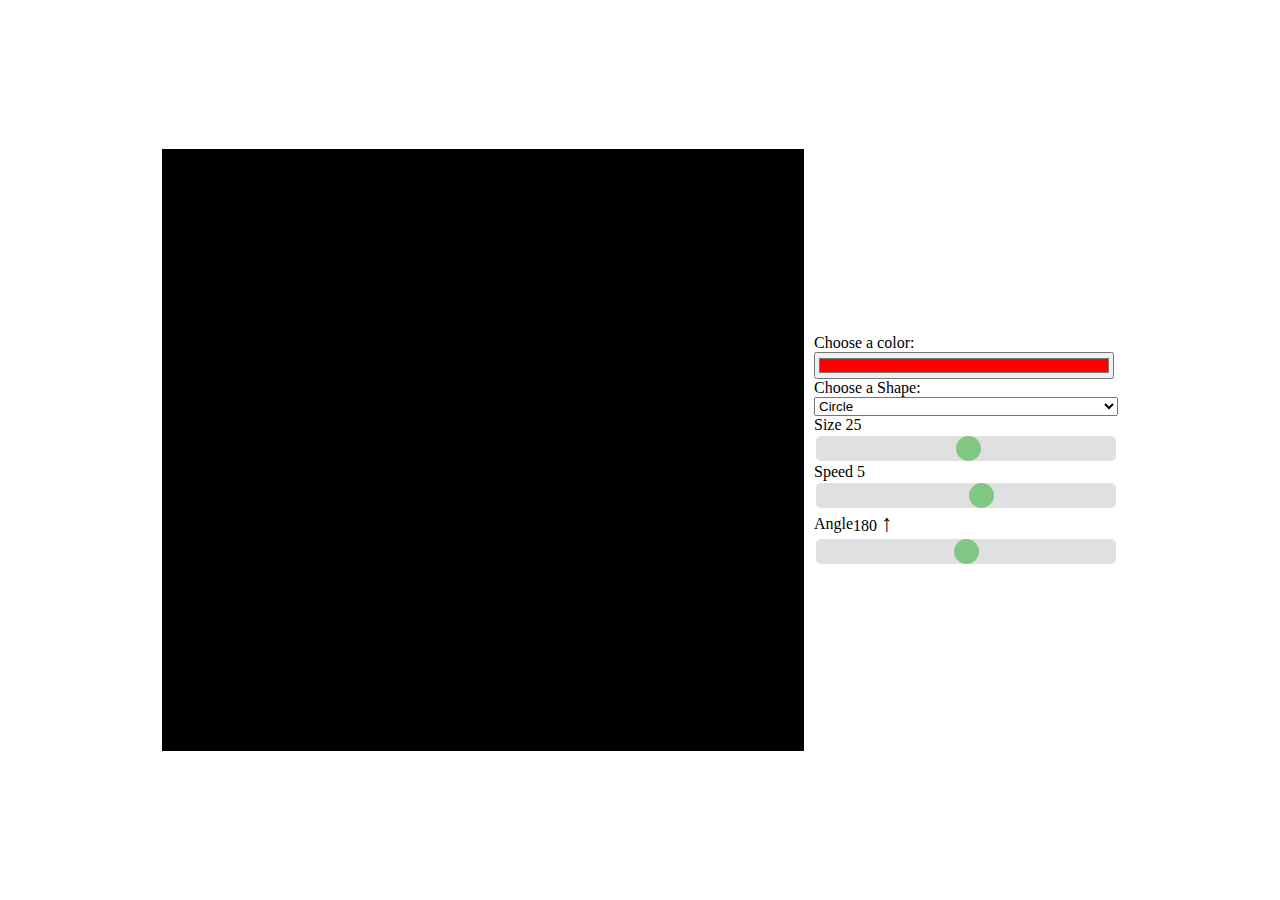
==== index.html @ ede8e73e "minor fixes" ====
<!DOCTYPE html>
<html lang="en">
<head>
    <meta charset="UTF-8">
    <meta name="viewport" content="width=device-width, initial-scale=1.0">
    <title>Canvas Base</title>
    <link rel="stylesheet" href="style.css">
</head>
<body>
    <div class="contents">
    
        <canvas id="myCanvas" style="border:1px solid black;">
            Your browser does not support HTML5 Canvas.
        </canvas>

        <div class="properties">

            <div class="colors">
                <label for="colors">Choose a color:</label>
                <div class="color-picker">
                    <input type="color" id="colorInput" value="#ff0000">
                </div>
            </div>

            <div class="shapes">
                <label for="shapes">Choose a Shape:</label>
                <select name="shapes" id="shapes">
                    <option value="circle">Circle</option>
                    <option value="square">Square</option>
                    <option value="rectangle">Rectangle</option>
                    <option value="triangle">Triangle</option>
                </select>
            </div>

            <div class="size">
                <div class="sizeValue">
                    <label for="myRange">Size</label>
                    <span id="sizeValue">25</span>
                </div>
                <input type="range" name="shapeSize" id="myRange" class="slider" min="1" max="50">
                
            </div>

            <div class="speed">
                <div class="speedValue">
                    <label for="myRangeSpeed">Speed</label> 
                    <span id="speedValue">5</span>
                </div>
                <input type="range" name="shapeSpeed" id="myRangeSpeed" class="slider" min="1" max="10">
                
                
            </div>

            <div class="angle">
                <div class="angleValue">
                    <label for="angleRange">Angle</label>
                    <div class="angleArrow">
                        <span id="angleValue">180</span>
                        <div id="arrow" style="display: inline-block; transform: rotate(0deg);">↑</div>
                    </div>
                </div>
                <input type="range" name="shapeAngle" id="angleRange" class="slider" min="0" max="360">
            </div>

        </div>
    </div>

    <script src="script.js"></script>
</body>
</html>
---- style.css ----
.size {
    width: 100%;
}

.slider {
    -webkit-appearance: none;
    appearance: none;
    background: #d3d3d3;
    outline: none;
    opacity: 0.7;
    -webkit-transition: .2s;
    transition: opacity .2s;
    border-radius: 5px;
}

.slider:hover {
    opacity: 1;
}

.slider::-webkit-slider-thumb {
    -webkit-appearance: none;
    appearance: none;
    width: 25px;
    height: 25px;
    background: #4CAF50;
    cursor: pointer;
    border-radius: 50%;
}

.slider::-moz-range-thumb {
    width: 25px;
    height: 25px;
    background: #4CAF50;
    cursor: pointer;
    border-radius: 50%;
}

#arrow{
    font-size: 24px;
}

html {
    margin: 0;
    padding: 0;
    height: 100%;
    width: 100%;
    display: flex;
    justify-content: center;
    align-items: center;
}

.contents {
    display: flex;
    justify-content: center;
    align-items: center;
    gap: 10px
}

.shapes {
    display: flex;
    flex-direction: column;
}

.size {
    display: flex;
    flex-direction: column;
}

.speed {
    display: flex;
    flex-direction: column;
}

.angle {
    display: flex;
    flex-direction: column;
}

.angleValue {
    display: flex;
    flex-direction: row;
    align-items: center;
}

input {
    width: 300px;
}
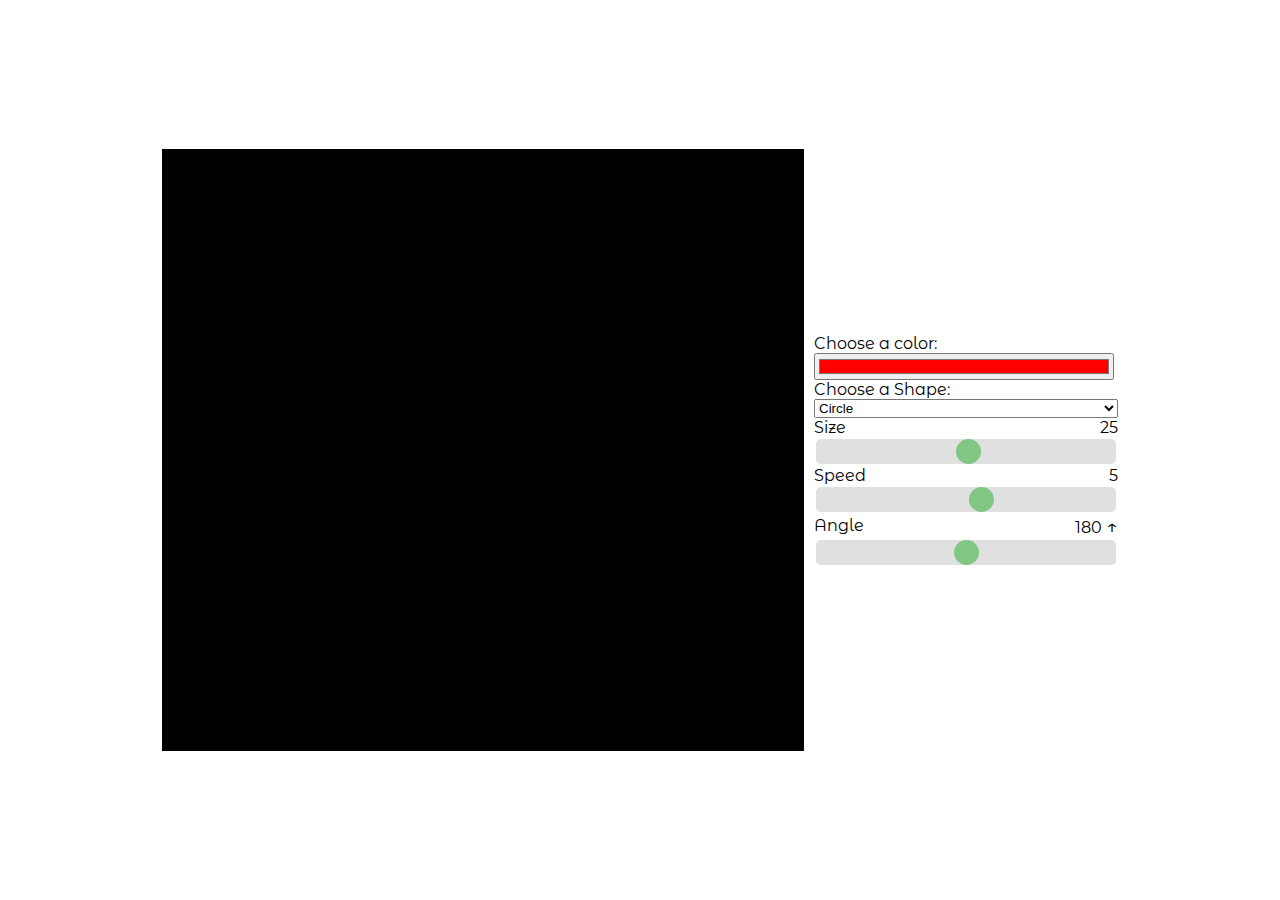
==== commit e3a683e4: "css updates" ====
--- a/index.html
+++ b/index.html
@@ -5,6 +5,9 @@
     <meta name="viewport" content="width=device-width, initial-scale=1.0">
     <title>Canvas Base</title>
     <link rel="stylesheet" href="style.css">
+    <link rel="preconnect" href="https://fonts.googleapis.com">
+    <link rel="preconnect" href="https://fonts.gstatic.com" crossorigin>
+    <link href="https://fonts.googleapis.com/css2?family=Montserrat+Alternates:ital,wght@0,100;0,200;0,300;0,400;0,500;0,600;0,700;0,800;0,900;1,100;1,200;1,300;1,400;1,500;1,600;1,700;1,800;1,900&display=swap" rel="stylesheet">
 </head>
 <body>
     <div class="contents">
--- a/style.css
+++ b/style.css
@@ -36,10 +36,13 @@
 }
 
 #arrow{
-    font-size: 24px;
+    font-size: 20px;
 }
 
 html {
+    font-family: "Montserrat Alternates", sans-serif;
+    font-weight: 400;
+    font-style: normal;
     margin: 0;
     padding: 0;
     height: 100%;
@@ -66,9 +69,19 @@
     flex-direction: column;
 }
 
+.sizeValue {
+    display: flex;
+    justify-content: space-between;
+}
+
 .speed {
     display: flex;
     flex-direction: column;
+}
+
+.speedValue {
+    display: flex;
+    justify-content: space-between;
 }
 
 .angle {
@@ -80,6 +93,7 @@
     display: flex;
     flex-direction: row;
     align-items: center;
+    justify-content: space-between;
 }
 
 input {
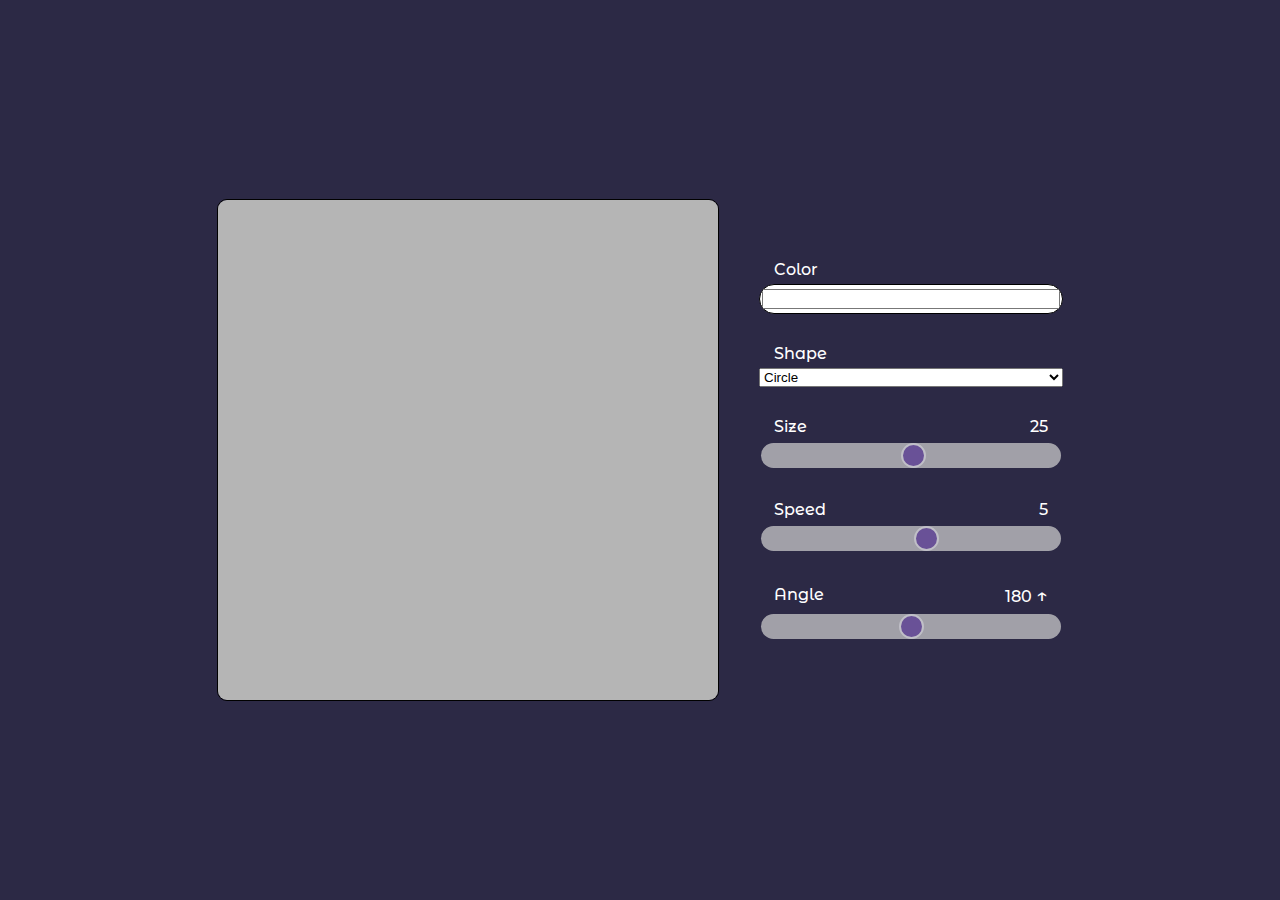
==== commit ef4b7548: "css update" ====
--- a/index.html
+++ b/index.html
@@ -18,15 +18,15 @@
 
         <div class="properties">
 
-            <div class="colors">
-                <label for="colors">Choose a color:</label>
+            <div class="props colors">
+                <label for="colors" class="labels">Color</label>
                 <div class="color-picker">
-                    <input type="color" id="colorInput" value="#ff0000">
+                    <input type="color" id="colorInput" value="#FFFFFF" style="background-color: #FFFFFF;">
                 </div>
             </div>
 
-            <div class="shapes">
-                <label for="shapes">Choose a Shape:</label>
+            <div class="props shapes">
+                <label for="shapes" class="labels">Shape</label>
                 <select name="shapes" id="shapes">
                     <option value="circle">Circle</option>
                     <option value="square">Square</option>
@@ -35,26 +35,23 @@
                 </select>
             </div>
 
-            <div class="size">
+            <div class="props size">
                 <div class="sizeValue">
                     <label for="myRange">Size</label>
                     <span id="sizeValue">25</span>
                 </div>
                 <input type="range" name="shapeSize" id="myRange" class="slider" min="1" max="50">
-                
             </div>
 
-            <div class="speed">
+            <div class="props speed">
                 <div class="speedValue">
                     <label for="myRangeSpeed">Speed</label> 
                     <span id="speedValue">5</span>
                 </div>
                 <input type="range" name="shapeSpeed" id="myRangeSpeed" class="slider" min="1" max="10">
-                
-                
             </div>
 
-            <div class="angle">
+            <div class="props angle">
                 <div class="angleValue">
                     <label for="angleRange">Angle</label>
                     <div class="angleArrow">
--- a/style.css
+++ b/style.css
@@ -41,7 +41,7 @@
 
 html {
     font-family: "Montserrat Alternates", sans-serif;
-    font-weight: 400;
+    font-weight: 450;
     font-style: normal;
     margin: 0;
     padding: 0;
@@ -50,18 +50,34 @@
     display: flex;
     justify-content: center;
     align-items: center;
+    background-color: #2c2945;
+    color: #ffffff;
+}
+
+canvas {
+    border-color: #4CAF50;
+    border-radius: 10px;
+    border: 20px
+}
+
+.properties {
+    display: flex;
+    flex-direction: column;
+    height: 100%;
+    gap: 30px
 }
 
 .contents {
     display: flex;
     justify-content: center;
     align-items: center;
-    gap: 10px
+    gap: 40px
 }
 
 .shapes {
     display: flex;
     flex-direction: column;
+    position: relative;
 }
 
 .size {
@@ -72,6 +88,8 @@
 .sizeValue {
     display: flex;
     justify-content: space-between;
+    margin-left: 15px;
+    width: 90%
 }
 
 .speed {
@@ -82,6 +100,8 @@
 .speedValue {
     display: flex;
     justify-content: space-between;
+    margin-left: 15px;
+    width: 90%
 }
 
 .angle {
@@ -94,8 +114,43 @@
     flex-direction: row;
     align-items: center;
     justify-content: space-between;
+    margin-left: 15px;
+    width: 90%
 }
 
-input {
+
+
+input, .slider {
     width: 300px;
+    border-radius: 100px;
+}
+
+
+input[type="range"]::-webkit-slider-thumb {
+    background: #8463ba;
+    border: 2px solid #fff;
+}
+
+.props {
+    display: flex;
+    flex-direction: column;
+    gap: 5px;
+}
+
+.labels {
+    margin-left: 15px
+}
+
+/* Remove the default border and outline around the color input */
+input[type="color"] {
+    padding: 0;               /* Remove any padding */
+    width: 100%;              /* Set the size of the color picker */
+    height: 30px;             /* Set the size of the color picker */
+    border-radius: 100px;       /* Make it round */
+    background-color: transparent; /* Make sure there's no default background */
+}
+
+/* Optional: Add a hover effect for better UX */
+input[type="color"]:hover {
+    opacity: 0.8;
 }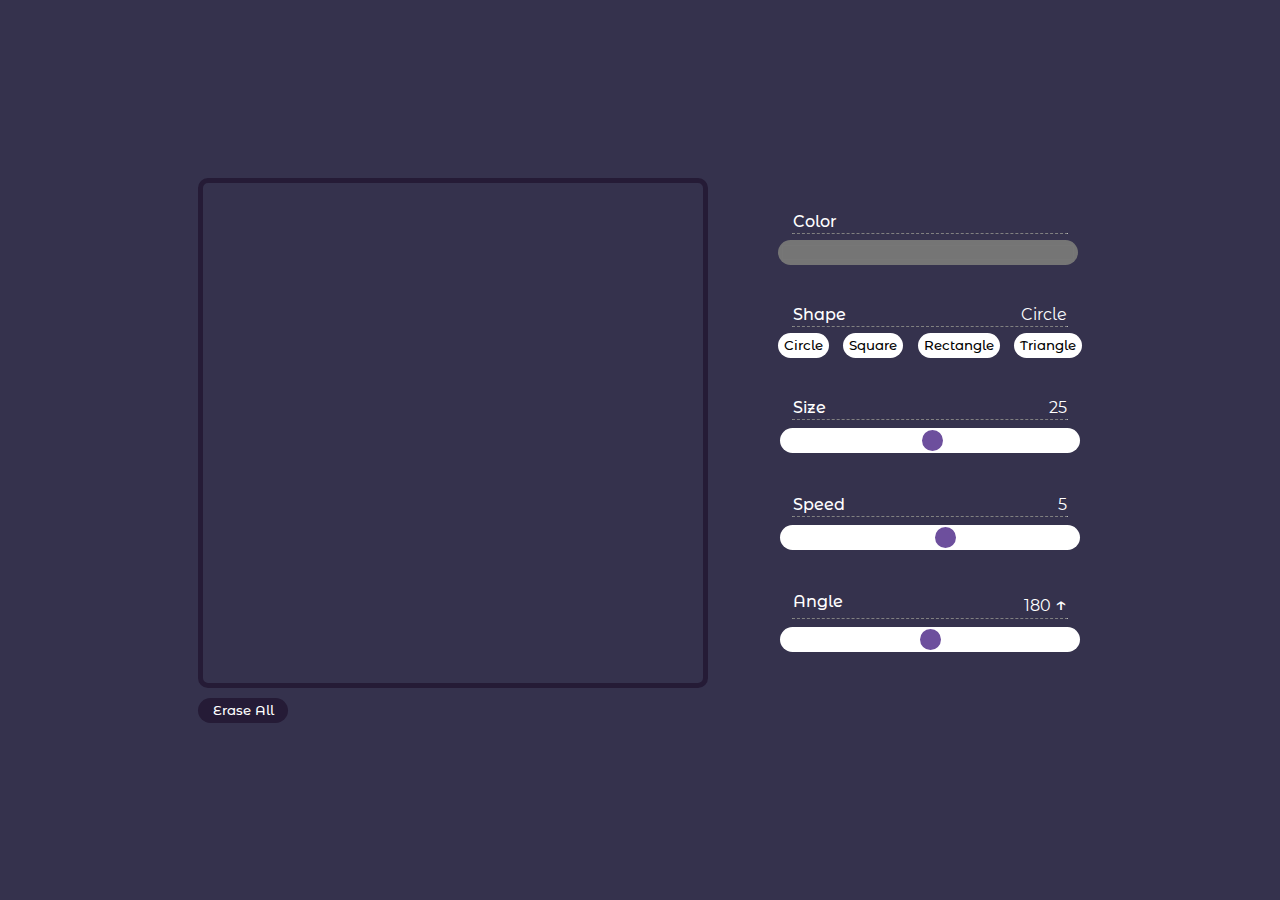
==== commit 371d8d3b: "last commit" ====
--- a/index.html
+++ b/index.html
@@ -11,28 +11,34 @@
 </head>
 <body>
     <div class="contents">
-    
-        <canvas id="myCanvas" style="border:1px solid black;">
+        <canvas id="myCanvas" style="border:5px solid var(--canvas-border)">
             Your browser does not support HTML5 Canvas.
         </canvas>
 
         <div class="properties">
 
             <div class="props colors">
-                <label for="colors" class="labels">Color</label>
+                <label for="colors" class="labels" id="colorLabel">Color</label>
+                <hr>
                 <div class="color-picker">
-                    <input type="color" id="colorInput" value="#FFFFFF" style="background-color: #FFFFFF;">
+                    <input type="color" id="colorInput" value="#757575" style="background-color: #757575;">
                 </div>
             </div>
 
             <div class="props shapes">
-                <label for="shapes" class="labels">Shape</label>
-                <select name="shapes" id="shapes">
-                    <option value="circle">Circle</option>
-                    <option value="square">Square</option>
-                    <option value="rectangle">Rectangle</option>
-                    <option value="triangle">Triangle</option>
-                </select>
+                <div class="shapeValue">
+                    <label for="shapes" class="labels">Shape</label>
+                    <span id="shapeValue">Circle</span>
+                </div>
+    
+                <hr>
+
+                <div class="shape-buttons">
+                    <button type="button" class="shape-btn circle" data-shape="circle">Circle</button>
+                    <button type="button" class="shape-btn square" data-shape="square">Square</button>
+                    <button type="button" class="shape-btn rectangle" data-shape="rectangle">Rectangle</button>
+                    <button type="button" class="shape-btn triangle" data-shape="triangle">Triangle</button>
+                </div>
             </div>
 
             <div class="props size">
@@ -40,6 +46,7 @@
                     <label for="myRange">Size</label>
                     <span id="sizeValue">25</span>
                 </div>
+                <hr>
                 <input type="range" name="shapeSize" id="myRange" class="slider" min="1" max="50">
             </div>
 
@@ -48,6 +55,7 @@
                     <label for="myRangeSpeed">Speed</label> 
                     <span id="speedValue">5</span>
                 </div>
+                <hr>
                 <input type="range" name="shapeSpeed" id="myRangeSpeed" class="slider" min="1" max="10">
             </div>
 
@@ -59,11 +67,13 @@
                         <div id="arrow" style="display: inline-block; transform: rotate(0deg);">↑</div>
                     </div>
                 </div>
+                <hr>
                 <input type="range" name="shapeAngle" id="angleRange" class="slider" min="0" max="360">
-            </div>
-
+            </div>   
         </div>
     </div>
+
+    <button id="eraseAllButton">Erase All</button>
 
     <script src="script.js"></script>
 </body>
--- a/style.css
+++ b/style.css
@@ -1,42 +1,11 @@
-.size {
-    width: 100%;
-}
-
-.slider {
-    -webkit-appearance: none;
-    appearance: none;
-    background: #d3d3d3;
-    outline: none;
-    opacity: 0.7;
-    -webkit-transition: .2s;
-    transition: opacity .2s;
-    border-radius: 5px;
-}
-
-.slider:hover {
-    opacity: 1;
-}
-
-.slider::-webkit-slider-thumb {
-    -webkit-appearance: none;
-    appearance: none;
-    width: 25px;
-    height: 25px;
-    background: #4CAF50;
-    cursor: pointer;
-    border-radius: 50%;
-}
-
-.slider::-moz-range-thumb {
-    width: 25px;
-    height: 25px;
-    background: #4CAF50;
-    cursor: pointer;
-    border-radius: 50%;
-}
-
-#arrow{
-    font-size: 20px;
+:root {
+    --bg-color: #35324d;
+    --text-color: #FFFFFF;
+    --slider-bullet: #6d4f9d;
+    --canvas-border: #251b36;
+    --prop-color: #FFFFFF;
+    --prop-hover: #b6b6b6;
+    --prop-active: #8c8c8c;
 }
 
 html {
@@ -50,107 +19,138 @@
     display: flex;
     justify-content: center;
     align-items: center;
-    background-color: #2c2945;
-    color: #ffffff;
-}
-
-canvas {
-    border-color: #4CAF50;
-    border-radius: 10px;
-    border: 20px
-}
-
-.properties {
-    display: flex;
-    flex-direction: column;
-    height: 100%;
-    gap: 30px
+    background-color: var(--bg-color);
+    color: var(--text-color);
 }
 
 .contents {
     display: flex;
     justify-content: center;
     align-items: center;
-    gap: 40px
+    gap: 70px
 }
 
-.shapes {
+canvas {
+    border-radius: 10px;
+}
+
+.properties {
     display: flex;
     flex-direction: column;
-    position: relative;
+    gap: 40px;
 }
 
-.size {
+.props {
     display: flex;
     flex-direction: column;
 }
 
-.sizeValue {
+.colors, .shapes, .size, .speed, .angle {
+    display: flex;
+    flex-direction: column;
+}
+
+.shapeValue, .sizeValue, .speedValue, .angleValue {
     display: flex;
     justify-content: space-between;
     margin-left: 15px;
     width: 90%
 }
 
-.speed {
+.shape-buttons {
     display: flex;
-    flex-direction: column;
+    justify-content: space-between;
+    width: 100%;
 }
 
-.speedValue {
-    display: flex;
-    justify-content: space-between;
-    margin-left: 15px;
-    width: 90%
+.shape-btn, #eraseAllButton {
+    font-family: "Montserrat Alternates", sans-serif;
+    font-weight: 450;
+    font-style: normal;
+    border: none;
+    border-radius: 100px;
+    height: 25px;
+    background-color: var(--prop-color);
 }
 
-.angle {
-    display: flex;
-    flex-direction: column;
+.shape-btn:hover, #eraseAllButton:hover {
+    background-color: var(--prop-hover);
+    cursor: pointer;
+    transition: background-color 0.3s;
 }
 
-.angleValue {
-    display: flex;
-    flex-direction: row;
-    align-items: center;
-    justify-content: space-between;
-    margin-left: 15px;
-    width: 90%
+.shape-btn:active, #eraseAllButton:active {
+    background-color: var(--prop-active);
+    transition: background-color 0.3s;
+    cursor: pointer;
 }
 
-
-
-input, .slider {
+.slider {
+    -webkit-appearance: none;
+    appearance: none;
+    background: var(--prop-color);
+    outline: none;
+    border-radius: 100px;
     width: 300px;
-    border-radius: 100px;
+    height:25px;
 }
 
-
-input[type="range"]::-webkit-slider-thumb {
-    background: #8463ba;
-    border: 2px solid #fff;
+.slider:hover {
+    background-color: var(--prop-hover);
+    transition: background-color .3s;
 }
 
-.props {
-    display: flex;
-    flex-direction: column;
-    gap: 5px;
+.slider:active {
+    background-color: var(--prop-active);
+    transition: background-color .3s;
 }
 
-.labels {
+.slider::-webkit-slider-thumb {
+    -webkit-appearance: none;
+    appearance: none;
+    width: 25px;
+    height: 25px;
+    background: var(--slider-bullet);
+    cursor: pointer;
+    border-radius: 50%;
+    border: 2px solid #FFFFFF;
+}
+
+#arrow{
+    font-size: 20px;
+}
+
+hr {
+    width: 90%;
+    margin-top: 2px;
+    margin-bottom: 6px;
+    border-top: 1px dashed;
+    border-bottom: none;
+}
+
+#colorLabel {
     margin-left: 15px
 }
 
-/* Remove the default border and outline around the color input */
-input[type="color"] {
-    padding: 0;               /* Remove any padding */
-    width: 100%;              /* Set the size of the color picker */
-    height: 30px;             /* Set the size of the color picker */
-    border-radius: 100px;       /* Make it round */
-    background-color: transparent; /* Make sure there's no default background */
+input {
+    width: 300px;
+    border: none;
+    border-radius: 100px;
+    height: 25px;
+    cursor: pointer;
 }
 
-/* Optional: Add a hover effect for better UX */
-input[type="color"]:hover {
-    opacity: 0.8;
+span {
+    font-weight: 400;
+}
+
+#eraseAllButton {
+    margin-top: 10px;
+    background-color: var(--canvas-border);
+    color: white;
+    width: 90px
+}
+
+#eraseAllButton:hover {
+    background-color: var(--slider-bullet);
 }